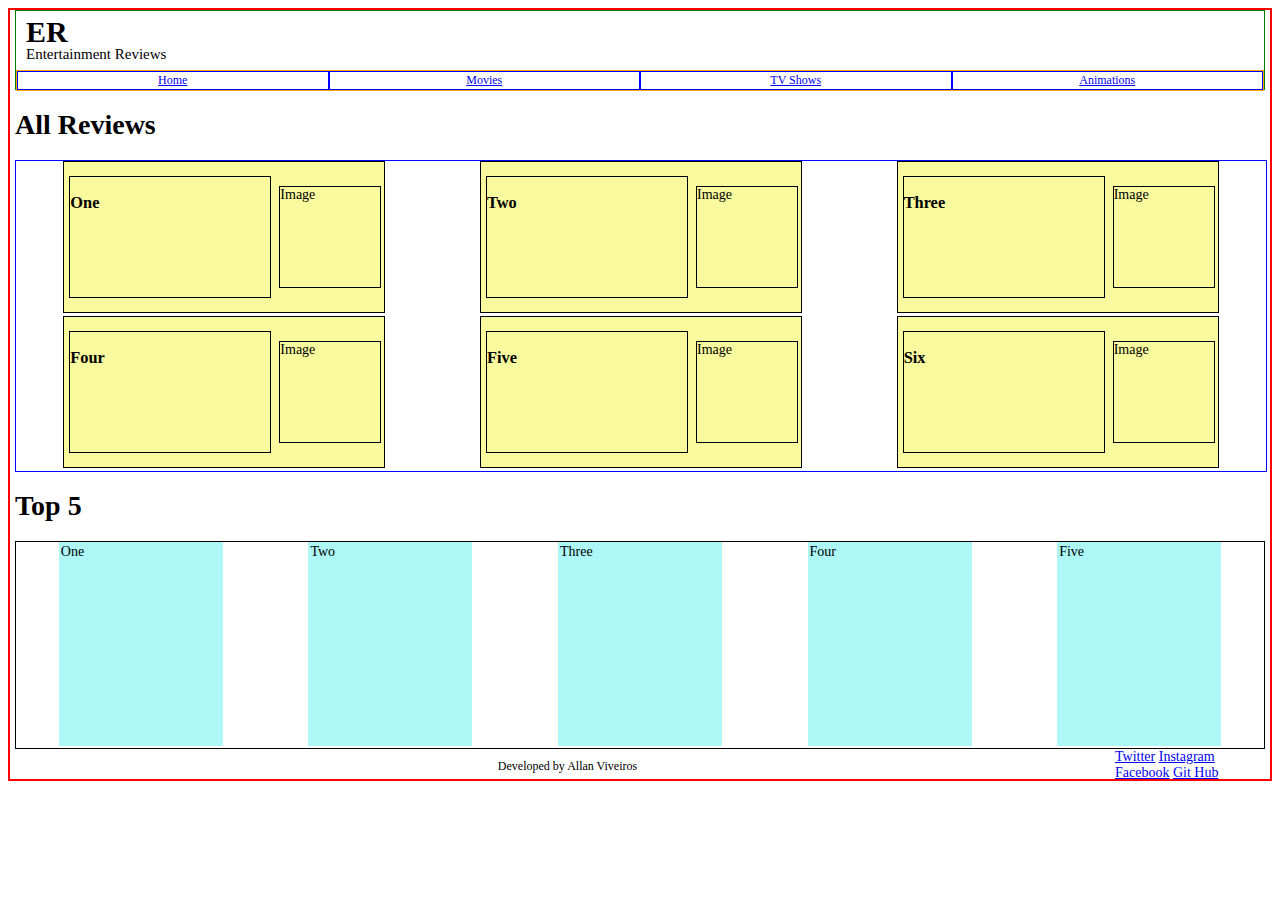
==== index.html @ 097941d2 "First commit. index.html structre for small screens and css for small sceens done." ====
<!DOCTYPE html>
<html lang="en">
<head>
    <meta charset="UTF-8">
    <meta http-equiv="X-UA-Compatible" content="IE=edge">
    <meta name="viewport" content="width=device-width, initial-scale=1.0">
    <title>Entertainment Reviews</title>
    <link rel="stylesheet" href="css/style.css">
    <link rel="icon" href="%PUBLIC_URL%/favicon.ico">
</head>
<body>
    <!-- Main Container -->
    <div class="main-container">
        <!-- Head and menu -->
        <div class="head">
            <div class="logo">
                <h1>ER</h1>
                <span>Entertainment Reviews</span>
            </div>
            <div class="menu-container">
                <div id="menu-home" class="menu-item">
                    <a href="#">Home</a>
                </div>
                <div id="menu-movies" class="menu-item">
                   <a href="#">Movies</a>
                </div>
                <div id="menu-series" class="menu-item">
                    <a href="#">TV Shows</a>
                </div>
                <div id="menu-animations" class="menu-item">
                    <a href="#">Animations</a>
                </div>            
            </div>
        </div>   

        <!-- Content Area -->
        <div class="content">
            <!-- Posts Grid Area -->
            <h1>All Reviews</h1>
            <div id="posts" class="posts-container">                
                <div id="post-one" class="post-box">
                    <div class="text-box"><h3>One</h3></div>
                    <div class="image-box">Image</div>
                </div>
                <div id="post-two" class="post-box">
                    <div class="text-box"><h3>Two</h3></div>
                    <div class="image-box">Image</div>
                </div>
                <div id="post-three" class="post-box">
                    <div class="text-box"><h3>Three</h3></div>
                    <div class="image-box">Image</div>
                </div>
                <div id="post-four" class="post-box">
                    <div class="text-box"><h3>Four</h3></div>
                    <div class="image-box">Image</div>
                </div>
                <div id="post-five" class="post-box">
                    <div class="text-box"><h3>Five</h3></div>
                    <div class="image-box">Image</div>
                </div>
                <div id="post-six" class="post-box">
                    <div class="text-box"><h3>Six</h3></div>
                    <div class="image-box">Image</div>
                </div>
            </div>

            <!-- Top 5 Grid Area -->
            <h1>Top 5</h1>
            <div id="top5-grid" class="top5-container">                
                <div id="top-one" class="top5-box">One</div>
                <div id="top-two" class="top5-box">Two</div>
                <div id="top-three" class="top5-box">Three</div>
                <div id="top-four" class="top5-box">Four</div>
                <div id="top-five" class="top5-box">Five</div>
            </div>
        </div>   

        <!-- Social Media links -->
        <div class="medias">
            <a href="#">Twitter</a>
            <a href="#">Instagram</a>
            <a href="#">Facebook</a>
            <a href="#">Git Hub</a>
            <a href="https://www.linkedin.com/in/viveirosallan" target="_blank" rel="noopener noreferrer"> <i className="fab fa-linkedin"></i> </a>           
            <a href="https://github.com/allan-viveiros" target="_blank" rel="noopener noreferrer"> <i className="fab fa-github"></i> </a>            
            <a href="#!"> <i className="fab fa-facebook"></i> </a>
            <a href="#!"> <i className="fab fa-instagram"></i> </a>
        </div>  

        <!-- Footer --> 
        <div class="footer">
            <span>Developed by Allan Viveiros</span>
        </div>
    <!-- Main Container close -->
    </div>
    
</body>
</html>
---- css/style.css ----
/* Main container setup */
.main-container{
    display: grid;
    grid-template-rows: 80px 1fr 30px;
    grid-template-columns: 1fr 150px;
    grid-template-areas:
    "head head"
    "main main"    
    "footer media";
    border: 2px solid red;
    font-size: 14px;
    padding: 0px 5px 0px 5px;
}
.head{
    grid-area: head;
}
.content{
    grid-area: main;
}
.media{
    grid-area: media;
}
.footer{
    grid-area: footer;
}

/* Head and Menu - Main container*/
.head{
    display: grid;
    /*grid-template-columns: 1fr 1fr 1fr 1fr;*/
    grid-template-rows: 1fr 1fr;
    grid-template-areas: 
    "logo"
    "m-container";
    border: 1px solid green;
    font-size: 12px;
}

.logo{
    grid-area: logo;
    padding-left: 10px;
    font-size: 15px;
    line-height: 2px;
    margin-bottom: 15px;
}
.menu-container{
    grid-area: m-container;
    display: grid;
    grid-template-columns: 1fr 1fr 1fr 1fr;
    grid-template-areas: 
    "home movies shows animations";
    border: 1px solid orange;
}


/* Menu items */
.menu-item{
    padding: 1px;
    text-align: center;
    justify-items: center;
    border: 1px solid blue;
}

.home{
    grid-area: home;
}
.movies{
    grid-area: movies;
} 
.series{
    grid-area: shows;
} 
.animations{
    grid-area: animations;
}

/* Content Area (posts) - Flexbox*/
.posts-container{
    width: 100%;
    display: flex;
    flex-direction: row;
    flex-wrap: wrap;
    align-items: stretch;
    justify-content: space-around;
    border: 1px solid blue;
}
.post-box{
    display: grid;
    grid-template-columns: 200px 100px;
    width: 320px;
    height: 150px;
    border: 1px solid black;
    background: #F8FA9D; 
    margin-bottom: 3px;
    justify-content: space-around;
    align-items: center;
    grid-template-areas: 
    "text img";    
}

.image-box{
    width: 100px;
    height: 100px;
    border: 1px solid black;
}

.text-box{
    width: 200px;
    height: 120px;
    border: 1px solid black;
}


/* Top 5 - Flexbox */
.top5-container{
    display: flex;
    flex-wrap: wrap;
    flex-direction: row;
    align-items: center;
    justify-content:space-around ;
    border: 1px solid black;
}

.top5-box{
    width: 160px;
    height: 200px;
    /*border: 1px solid blue;*/
    background: rgb(173, 247, 247); 
    padding: 2px;   
    margin-bottom: 2px;
}

/* Footer */
.footer{
    font-size: 12px;
    padding-left: 5px;
    text-align: center;
    padding-top: 10px;
}
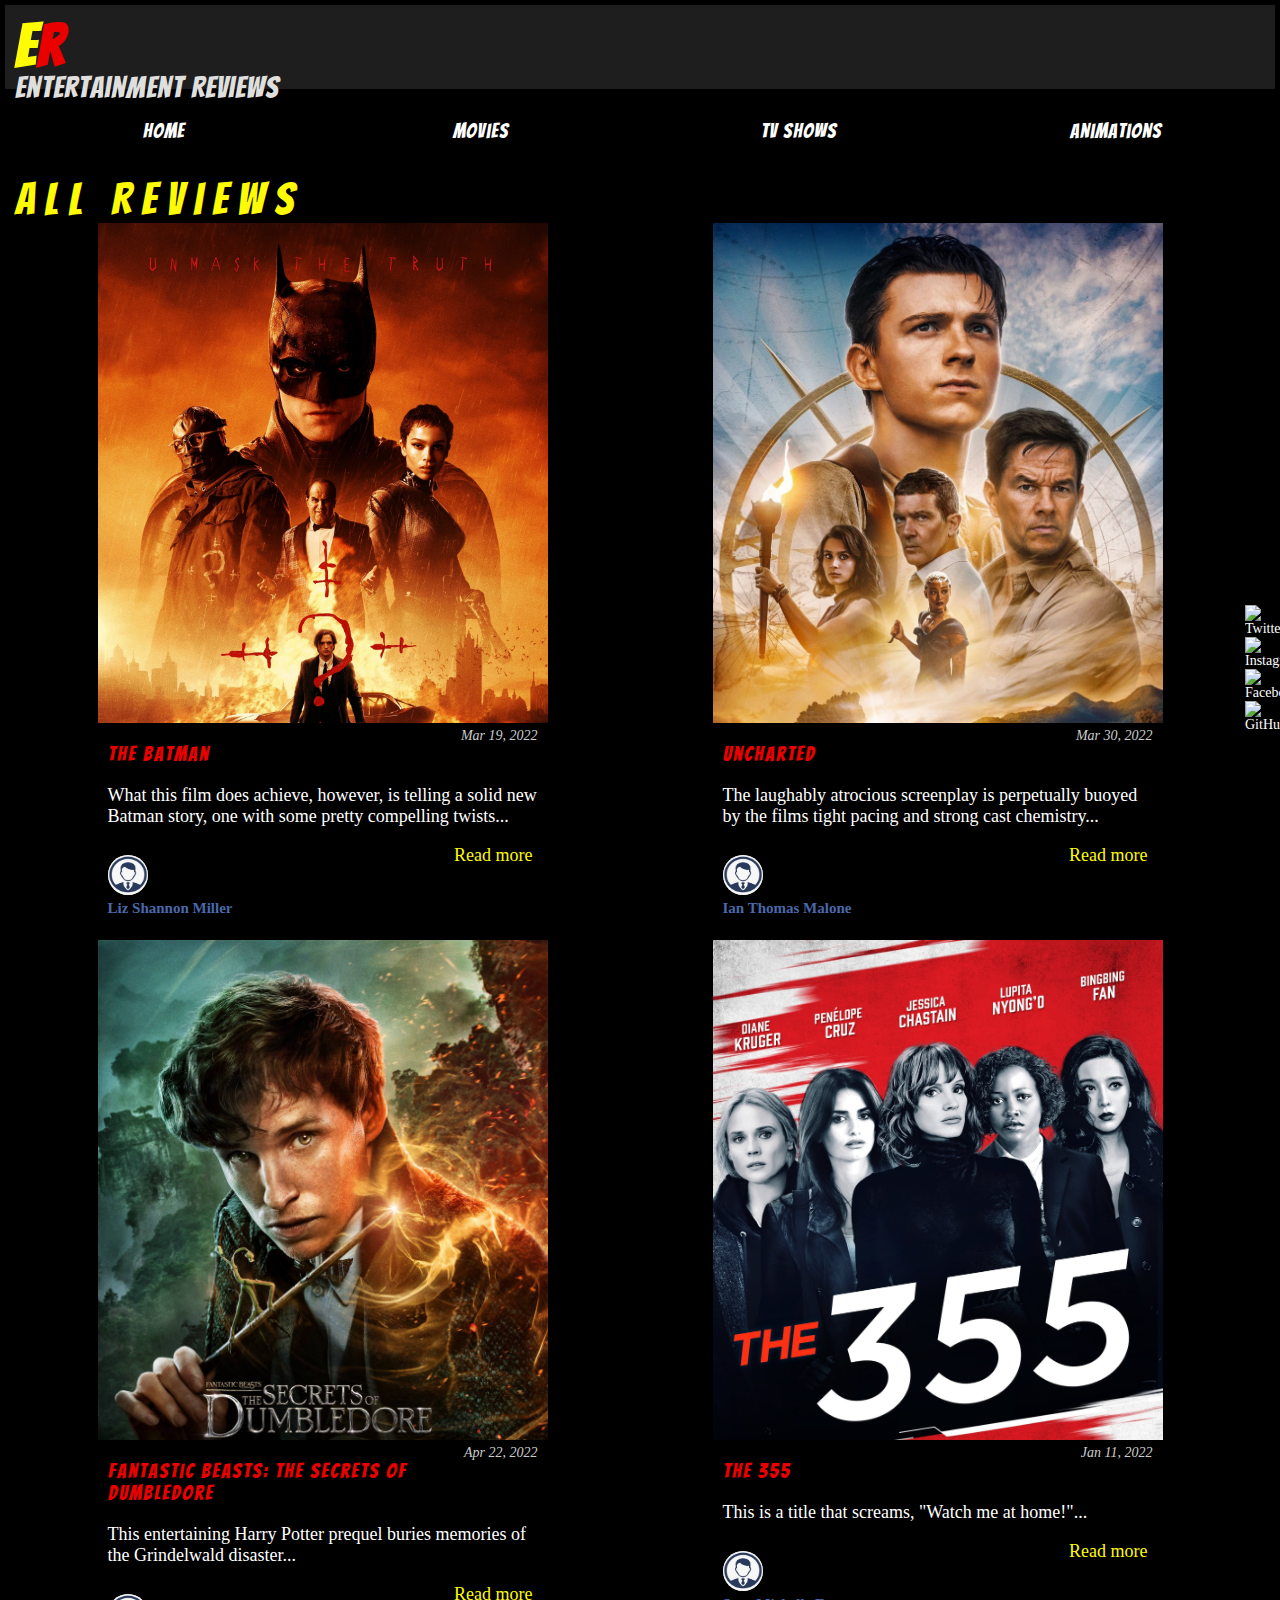
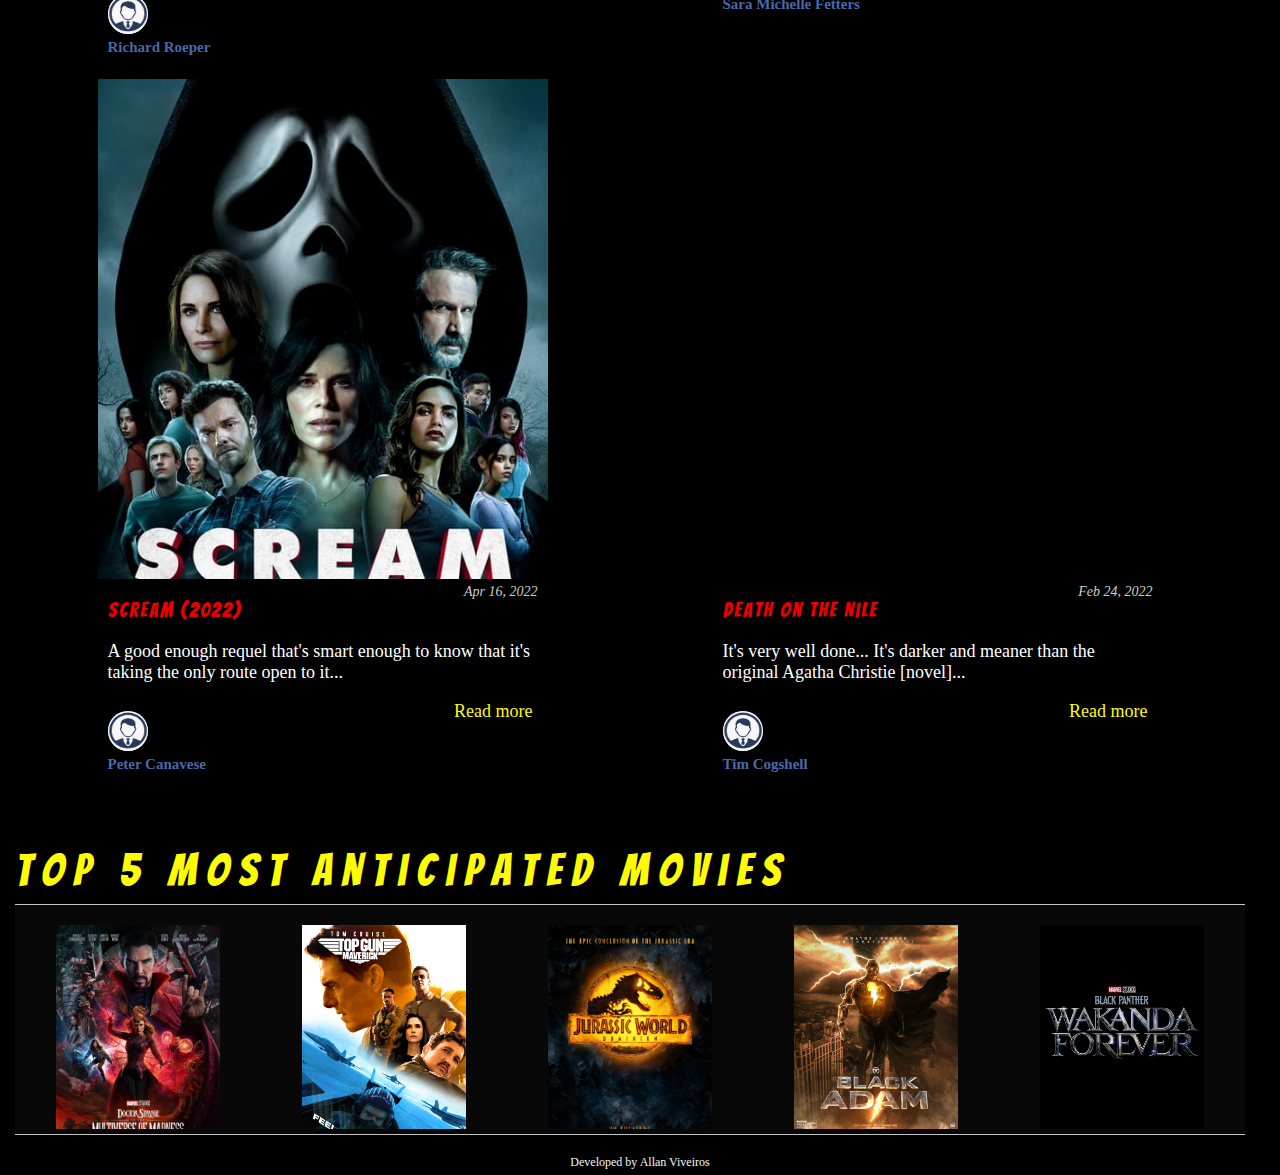
==== commit 9720c9a1: "index.html finalized, and the first review page is done. The main css file was split into small file" ====
--- a/index.html
+++ b/index.html
@@ -6,7 +6,6 @@
     <meta name="viewport" content="width=device-width, initial-scale=1.0">
     <title>Entertainment Reviews</title>
     <link rel="stylesheet" href="css/style.css">
-    <link rel="icon" href="%PUBLIC_URL%/favicon.ico">
 </head>
 <body>
     <!-- Main Container -->
@@ -14,21 +13,24 @@
         <!-- Head and menu -->
         <div class="head">
             <div class="logo">
-                <h1>ER</h1>
+                <h1> 
+                    <span class="logo-yellow">E</span>                    
+                    <span class="logo-red">R</span>                    
+                </h1>
                 <span>Entertainment Reviews</span>
             </div>
             <div class="menu-container">
                 <div id="menu-home" class="menu-item">
-                    <a href="#">Home</a>
+                    <a href="#" target="_self">Home</a>
                 </div>
                 <div id="menu-movies" class="menu-item">
-                   <a href="#">Movies</a>
+                   <a href="#" target="_self">Movies</a>
                 </div>
                 <div id="menu-series" class="menu-item">
-                    <a href="#">TV Shows</a>
+                    <a href="#" target="_self">TV Shows</a>
                 </div>
                 <div id="menu-animations" class="menu-item">
-                    <a href="#">Animations</a>
+                    <a href="#" target="_self">Animations</a>
                 </div>            
             </div>
         </div>   
@@ -36,55 +38,119 @@
         <!-- Content Area -->
         <div class="content">
             <!-- Posts Grid Area -->
-            <h1>All Reviews</h1>
-            <div id="posts" class="posts-container">                
-                <div id="post-one" class="post-box">
-                    <div class="text-box"><h3>One</h3></div>
-                    <div class="image-box">Image</div>
+            <span class="headline">All Reviews</span>
+            <div id="posts" class="posts-container">
+                
+                <!-- The Batman -->
+                <div id="post-one" class="post-box">                    
+                    <div class="text-box">
+                        <span class="post-date">Mar 19, 2022 </span>
+                        <h3 class="post-title">The Batman</h3>                        
+                        <p>
+                            What this film does achieve, however, is telling a solid new Batman story,                            
+                            one with some pretty compelling twists...                            
+                        </p>                      
+                        <a class="rm-post" href="/reviews/batman.html" target="_self">Read more</a>
+                        <img class="avatar-img" src="/images/avatar-review.png"> 
+                        <p class="author-name">Liz Shannon Miller</p>                                         
+                    </div>
+                    <div id="img-box-one" class="image-box"></div>
                 </div>
+
+                <!-- Uncharted -->
                 <div id="post-two" class="post-box">
-                    <div class="text-box"><h3>Two</h3></div>
-                    <div class="image-box">Image</div>
+                    <div class="text-box">
+                        <span class="post-date">Mar 30, 2022</span>
+                        <h3 class="post-title">Uncharted</h3>                        
+                        <p>
+                            The laughably atrocious screenplay is perpetually buoyed by the films 
+                            tight pacing and strong cast chemistry...
+                        </p>
+                        <a class="rm-post" href="/reviews/uncharted.html" target="_self">Read more</a>
+                        <img class="avatar-img" src="/images/avatar-review.png"> 
+                        <p class="author-name">Ian Thomas Malone</p>  
+                    </div>
+                    <div id="img-box-two" class="image-box"></div>
                 </div>
+
+                <!-- Fantastic Beasts: The Secrets of Dumbledore -->
                 <div id="post-three" class="post-box">
-                    <div class="text-box"><h3>Three</h3></div>
-                    <div class="image-box">Image</div>
+                    <div class="text-box">
+                        <span class="post-date">Apr 22, 2022</span>
+                        <h3 class="post-title">Fantastic Beasts: The Secrets of Dumbledore</h3>                        
+                        <p>
+                            This entertaining Harry Potter prequel buries memories of the Grindelwald disaster...
+                        </p>
+                        <a class="rm-post" href="/reviews/fb.html" target="_self">Read more</a>
+                        <img class="avatar-img" src="/images/avatar-review.png"> 
+                        <p class="author-name">Richard Roeper</p> 
+                    </div>
+                    <div id="img-box-three" class="image-box"></div>
                 </div>
+
+                <!-- The 355 -->
                 <div id="post-four" class="post-box">
-                    <div class="text-box"><h3>Four</h3></div>
-                    <div class="image-box">Image</div>
+                    <div class="text-box">
+                        <span class="post-date">Jan 11, 2022</span>
+                        <h3 class="post-title">The 355</h3>                        
+                        <p>
+                            This is a title that screams, "Watch me at home!"...
+                        </p>
+                        <a class="rm-post" href="/reviews/the355.html" target="_self">Read more</a>
+                        <img class="avatar-img" src="/images/avatar-review.png"> 
+                        <p class="author-name">Sara Michelle Fetters</p>  
+                    </div>
+                    <div id="img-box-four" class="image-box"></div>
                 </div>
+
+                <!-- Scream 5 (2022) -->
                 <div id="post-five" class="post-box">
-                    <div class="text-box"><h3>Five</h3></div>
-                    <div class="image-box">Image</div>
+                    <div class="text-box">
+                        <span class="post-date">Apr 16, 2022</span>
+                        <h3 class="post-title">Scream (2022)</h3>                        
+                        <p>
+                            A good enough requel that's smart enough to know that it's taking the only route open to it...
+                        </p>
+                        <a class="rm-post" href="/reviews/scream.html" target="_self">Read more</a>                        
+                        <img class="avatar-img" src="/images/avatar-review.png"> 
+                        <p class="author-name">Peter Canavese</p>
+                    </div>
+                    <div id="img-box-five" class="image-box"></div>
                 </div>
+
+                <!-- Death on the Nile -->
                 <div id="post-six" class="post-box">
-                    <div class="text-box"><h3>Six</h3></div>
-                    <div class="image-box">Image</div>
+                    <div class="text-box">
+                        <span class="post-date">Feb 24, 2022</span>
+                        <h3 class="post-title">Death on the Nile</h3>                        
+                        <p>
+                            It's very well done... It's darker and meaner than the original Agatha Christie [novel]...
+                        </p>                       
+                        <a class="rm-post" href="/reviews/dotn.html" target="_self">Read more</a>
+                        <img class="avatar-img" src="/images/avatar-review.png"> 
+                        <p class="author-name">Tim Cogshell</p>
+                    </div>
+                    <div id="img-box-six" class="image-box"></div>
                 </div>
             </div>
 
             <!-- Top 5 Grid Area -->
-            <h1>Top 5</h1>
+            <span class="headline">Top 5 Most Anticipated Movies </span>
             <div id="top5-grid" class="top5-container">                
-                <div id="top-one" class="top5-box">One</div>
-                <div id="top-two" class="top5-box">Two</div>
-                <div id="top-three" class="top5-box">Three</div>
-                <div id="top-four" class="top5-box">Four</div>
-                <div id="top-five" class="top5-box">Five</div>
+                <div id="top-one" class="top5-box"></div>
+                <div id="top-two" class="top5-box"></div>
+                <div id="top-three" class="top5-box"></div>
+                <div id="top-four" class="top5-box"></div>
+                <div id="top-five" class="top5-box">                                                                                                        </div>
             </div>
         </div>   
 
         <!-- Social Media links -->
-        <div class="medias">
-            <a href="#">Twitter</a>
-            <a href="#">Instagram</a>
-            <a href="#">Facebook</a>
-            <a href="#">Git Hub</a>
-            <a href="https://www.linkedin.com/in/viveirosallan" target="_blank" rel="noopener noreferrer"> <i className="fab fa-linkedin"></i> </a>           
-            <a href="https://github.com/allan-viveiros" target="_blank" rel="noopener noreferrer"> <i className="fab fa-github"></i> </a>            
-            <a href="#!"> <i className="fab fa-facebook"></i> </a>
-            <a href="#!"> <i className="fab fa-instagram"></i> </a>
+        <div class="medias">            
+            <a class="icon" href="#"><img src="https://img.icons8.com/fluency/20/000000/twitter.png" title="Twitter" alt="Twitter"></a>
+            <a class="icon" href="#"><img src="https://img.icons8.com/fluency/20/000000/instagram-new.png" title="Instagram" alt="Instagram"></a>
+            <a class="icon" href="#"><img src="https://img.icons8.com/color/20/000000/facebook-new.png" title="Facebook" alt="Facebook"></a>
+            <a class="icon" href="#"><img src="https://img.icons8.com/fluency/20/000000/github.png" title="GitHub" alt="GitHub"></a>           
         </div>  
 
         <!-- Footer --> 
--- a/css/style.css
+++ b/css/style.css
@@ -1,13 +1,20 @@
+/* Import files and other resources */
+@import url('https://fonts.googleapis.com/css2?family=Bangers&display=swap');
+@import "default.css";
+@import "menu.css";
+@import "content_post.css";
+@import "content_top5.css";
+
 /* Main container setup */
 .main-container{
     display: grid;
     grid-template-rows: 80px 1fr 30px;
-    grid-template-columns: 1fr 150px;
+    grid-template-columns: 1fr 100px;
     grid-template-areas:
     "head head"
     "main main"    
     "footer media";
-    border: 2px solid red;
+    /*border: 2px solid red;*/
     font-size: 14px;
     padding: 0px 5px 0px 5px;
 }
@@ -16,124 +23,103 @@
 }
 .content{
     grid-area: main;
+    padding: 20px 0px 10px 10px;
+    text-align: left;
 }
-.media{
+.medias{
     grid-area: media;
+    padding: 5px 5px 0px 0px;    
+    text-align: right;
 }
 .footer{
     grid-area: footer;
+    font-size: 12px;   
+    text-align: center;
+    padding-top: 10px;
 }
 
-/* Head and Menu - Main container*/
-.head{
-    display: grid;
-    /*grid-template-columns: 1fr 1fr 1fr 1fr;*/
-    grid-template-rows: 1fr 1fr;
-    grid-template-areas: 
-    "logo"
-    "m-container";
-    border: 1px solid green;
-    font-size: 12px;
+/* Responsive layout - Media query */
+/* Medium screens */
+@media(min-width:600px)and (max-width:900px) {    
+    .main-container{
+        grid-template-rows: 150px 1fr 30px;
+        grid-template-columns: 1fr 30px;
+        grid-template-areas:
+        "head head"
+        "main media"    
+        "footer footer";              
+    }
+    .medias{
+        text-align: right;       
+        padding-top: 50vh;
+    }
+    .head{
+        font-size: 20px;
+    }
+    .logo{
+        font-size: 30px;
+        margin-bottom: 30px;
+    }
+    .logo-red{
+        margin-left: -12px;
+    }
 }
 
-.logo{
-    grid-area: logo;
-    padding-left: 10px;
-    font-size: 15px;
-    line-height: 2px;
-    margin-bottom: 15px;
-}
-.menu-container{
-    grid-area: m-container;
-    display: grid;
-    grid-template-columns: 1fr 1fr 1fr 1fr;
-    grid-template-areas: 
-    "home movies shows animations";
-    border: 1px solid orange;
-}
-
-
-/* Menu items */
-.menu-item{
-    padding: 1px;
-    text-align: center;
-    justify-items: center;
-    border: 1px solid blue;
-}
-
-.home{
-    grid-area: home;
-}
-.movies{
-    grid-area: movies;
-} 
-.series{
-    grid-area: shows;
-} 
-.animations{
-    grid-area: animations;
-}
-
-/* Content Area (posts) - Flexbox*/
-.posts-container{
-    width: 100%;
-    display: flex;
-    flex-direction: row;
-    flex-wrap: wrap;
-    align-items: stretch;
-    justify-content: space-around;
-    border: 1px solid blue;
-}
-.post-box{
-    display: grid;
-    grid-template-columns: 200px 100px;
-    width: 320px;
-    height: 150px;
-    border: 1px solid black;
-    background: #F8FA9D; 
-    margin-bottom: 3px;
-    justify-content: space-around;
-    align-items: center;
-    grid-template-areas: 
-    "text img";    
-}
-
-.image-box{
-    width: 100px;
-    height: 100px;
-    border: 1px solid black;
-}
-
-.text-box{
-    width: 200px;
-    height: 120px;
-    border: 1px solid black;
-}
-
-
-/* Top 5 - Flexbox */
-.top5-container{
-    display: flex;
-    flex-wrap: wrap;
-    flex-direction: row;
-    align-items: center;
-    justify-content:space-around ;
-    border: 1px solid black;
-}
-
-.top5-box{
-    width: 160px;
-    height: 200px;
-    /*border: 1px solid blue;*/
-    background: rgb(173, 247, 247); 
-    padding: 2px;   
-    margin-bottom: 2px;
-}
-
-/* Footer */
-.footer{
-    font-size: 12px;
-    padding-left: 5px;
-    text-align: center;
-    padding-top: 10px;
+/* Big screens */
+@media(min-width:901px){
+    .main-container{
+        grid-template-rows: 150px 1fr 30px;
+        grid-template-columns: 1fr 30px;
+        grid-template-areas:
+        "head head"
+        "main media"    
+        "footer footer";              
+    }
+    .medias{
+        text-align: right;
+        padding-top: 50vh;
+    }
+    .head{    
+        font-size: 20px;
+    }
+    .logo{
+        font-size: 30px;
+        margin-bottom: 30px;
+    } 
+    .logo-red{
+        margin-left: -12px;
+        color: #eb0000;
+    }
+    
+    .post-box{  
+        grid-template-columns: 100%;      
+        /*grid-template-rows: 1fr 1fr;*/
+        width: 450px;
+        height: fit-content;
+        /*border: 1px solid red;
+        background: #F8FA9D;*/ 
+        justify-content: center;
+        align-items: baseline;
+        grid-template-areas: 
+        "img"
+        "txt";    
+    }    
+    .image-box{         
+        width: 450px;
+        height: 500px;        
+        /*border: 1px solid black;
+        background: lightseagreen;*/
+        border-radius: 0%;
+    }    
+    .text-box{  
+        grid-area: txt;      
+        width: 430px;
+        height: fit-content;  
+        border-radius: 0%;
+        padding: 0px 10px 0px 10px; 
+        background: black;
+        font-size: 18px;
+        /*border: 1px solid white;*/
+        margin-bottom: 20px;
+    }
 }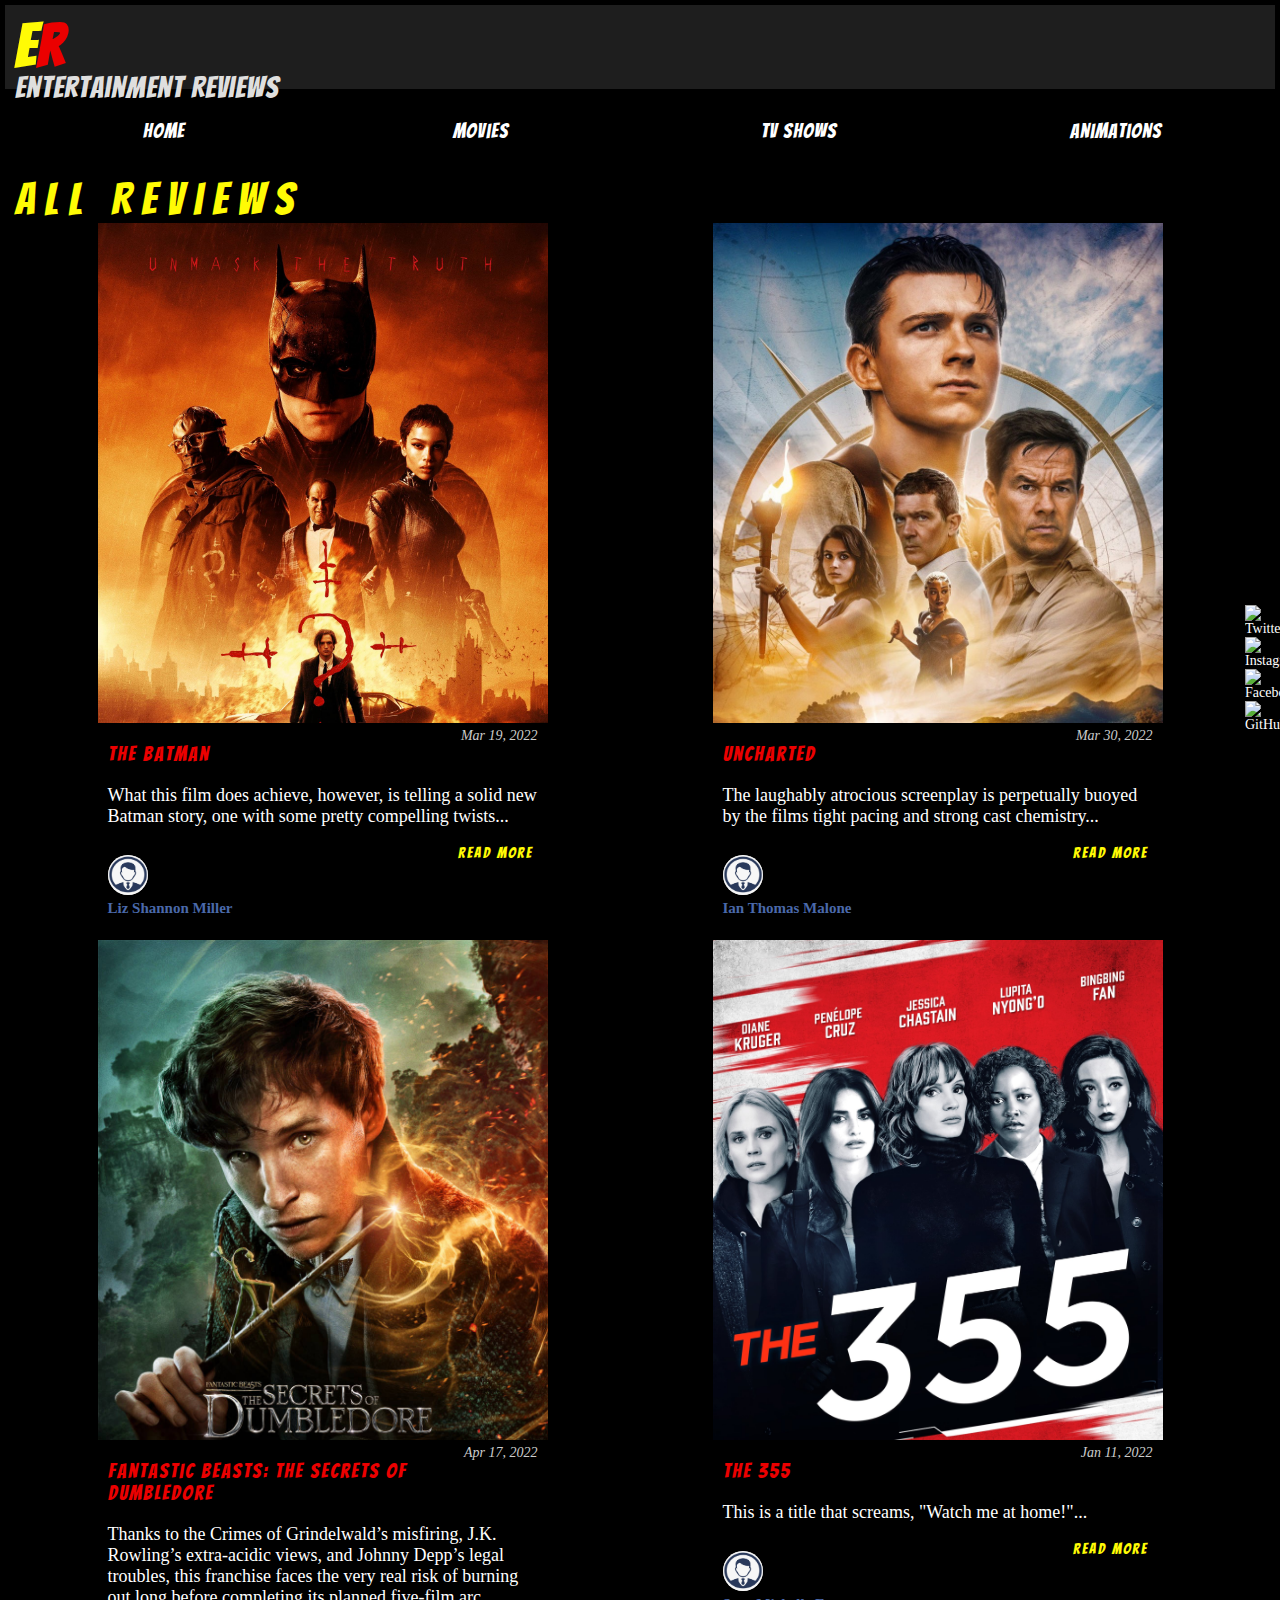
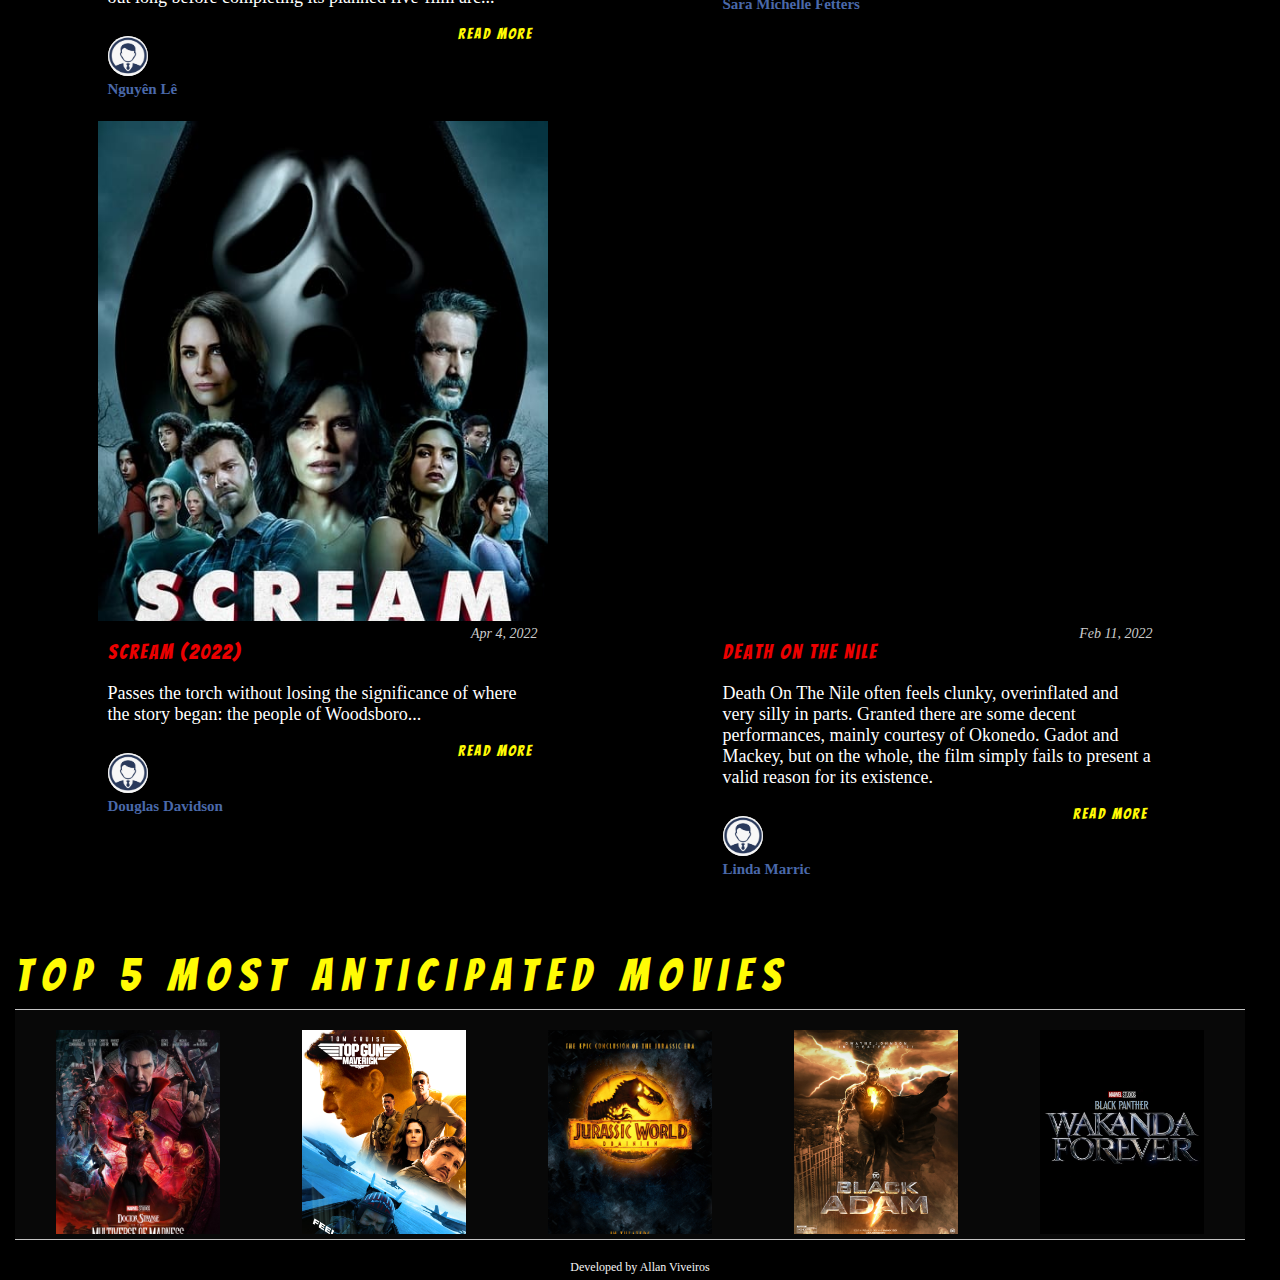
==== commit c6bf39e7: "All done. home updated and finalized, movies done, reviews done and all images" ====
--- a/index.html
+++ b/index.html
@@ -24,13 +24,13 @@
                     <a href="#" target="_self">Home</a>
                 </div>
                 <div id="menu-movies" class="menu-item">
-                   <a href="#" target="_self">Movies</a>
+                   <a href="/pages/movies.html" target="_self">Movies</a>
                 </div>
                 <div id="menu-series" class="menu-item">
-                    <a href="#" target="_self">TV Shows</a>
+                    <a href="/building.html" target="_self">TV Shows</a>
                 </div>
                 <div id="menu-animations" class="menu-item">
-                    <a href="#" target="_self">Animations</a>
+                    <a href="/building.html" target="_self">Animations</a>
                 </div>            
             </div>
         </div>   
@@ -76,14 +76,16 @@
                 <!-- Fantastic Beasts: The Secrets of Dumbledore -->
                 <div id="post-three" class="post-box">
                     <div class="text-box">
-                        <span class="post-date">Apr 22, 2022</span>
+                        <span class="post-date">Apr 17, 2022</span>
                         <h3 class="post-title">Fantastic Beasts: The Secrets of Dumbledore</h3>                        
                         <p>
-                            This entertaining Harry Potter prequel buries memories of the Grindelwald disaster...
+                            Thanks to the Crimes of Grindelwald’s misfiring, J.K. Rowling’s extra-acidic views, 
+                            and Johnny Depp’s legal troubles, this franchise faces the very real risk of burning 
+                            out long before completing its planned five-film arc...
                         </p>
-                        <a class="rm-post" href="/reviews/fb.html" target="_self">Read more</a>
+                        <a class="rm-post" href="/reviews/fb.html" target="_self">Read more</a>                 
                         <img class="avatar-img" src="/images/avatar-review.png"> 
-                        <p class="author-name">Richard Roeper</p> 
+                        <p class="author-name">Nguyên Lê</p> 
                     </div>
                     <div id="img-box-three" class="image-box"></div>
                 </div>
@@ -95,7 +97,7 @@
                         <h3 class="post-title">The 355</h3>                        
                         <p>
                             This is a title that screams, "Watch me at home!"...
-                        </p>
+                        </p>                        
                         <a class="rm-post" href="/reviews/the355.html" target="_self">Read more</a>
                         <img class="avatar-img" src="/images/avatar-review.png"> 
                         <p class="author-name">Sara Michelle Fetters</p>  
@@ -106,14 +108,14 @@
                 <!-- Scream 5 (2022) -->
                 <div id="post-five" class="post-box">
                     <div class="text-box">
-                        <span class="post-date">Apr 16, 2022</span>
+                        <span class="post-date">Apr 4, 2022</span>
                         <h3 class="post-title">Scream (2022)</h3>                        
                         <p>
-                            A good enough requel that's smart enough to know that it's taking the only route open to it...
-                        </p>
+                            Passes the torch without losing the significance of where the story began: the people of Woodsboro...
+                        </p>                        
                         <a class="rm-post" href="/reviews/scream.html" target="_self">Read more</a>                        
                         <img class="avatar-img" src="/images/avatar-review.png"> 
-                        <p class="author-name">Peter Canavese</p>
+                        <p class="author-name">Douglas Davidson</p>
                     </div>
                     <div id="img-box-five" class="image-box"></div>
                 </div>
@@ -121,14 +123,17 @@
                 <!-- Death on the Nile -->
                 <div id="post-six" class="post-box">
                     <div class="text-box">
-                        <span class="post-date">Feb 24, 2022</span>
+                        <span class="post-date">Feb 11, 2022</span>
                         <h3 class="post-title">Death on the Nile</h3>                        
                         <p>
-                            It's very well done... It's darker and meaner than the original Agatha Christie [novel]...
-                        </p>                       
+                            Death On The Nile often feels clunky, overinflated and very 
+                            silly in parts. Granted there are some decent performances, 
+                            mainly courtesy of Okonedo. Gadot and Mackey, but on the whole, 
+                            the film simply fails to present a valid reason for its existence.
+                        </p>          
                         <a class="rm-post" href="/reviews/dotn.html" target="_self">Read more</a>
                         <img class="avatar-img" src="/images/avatar-review.png"> 
-                        <p class="author-name">Tim Cogshell</p>
+                        <p class="author-name">Linda Marric</p>
                     </div>
                     <div id="img-box-six" class="image-box"></div>
                 </div>
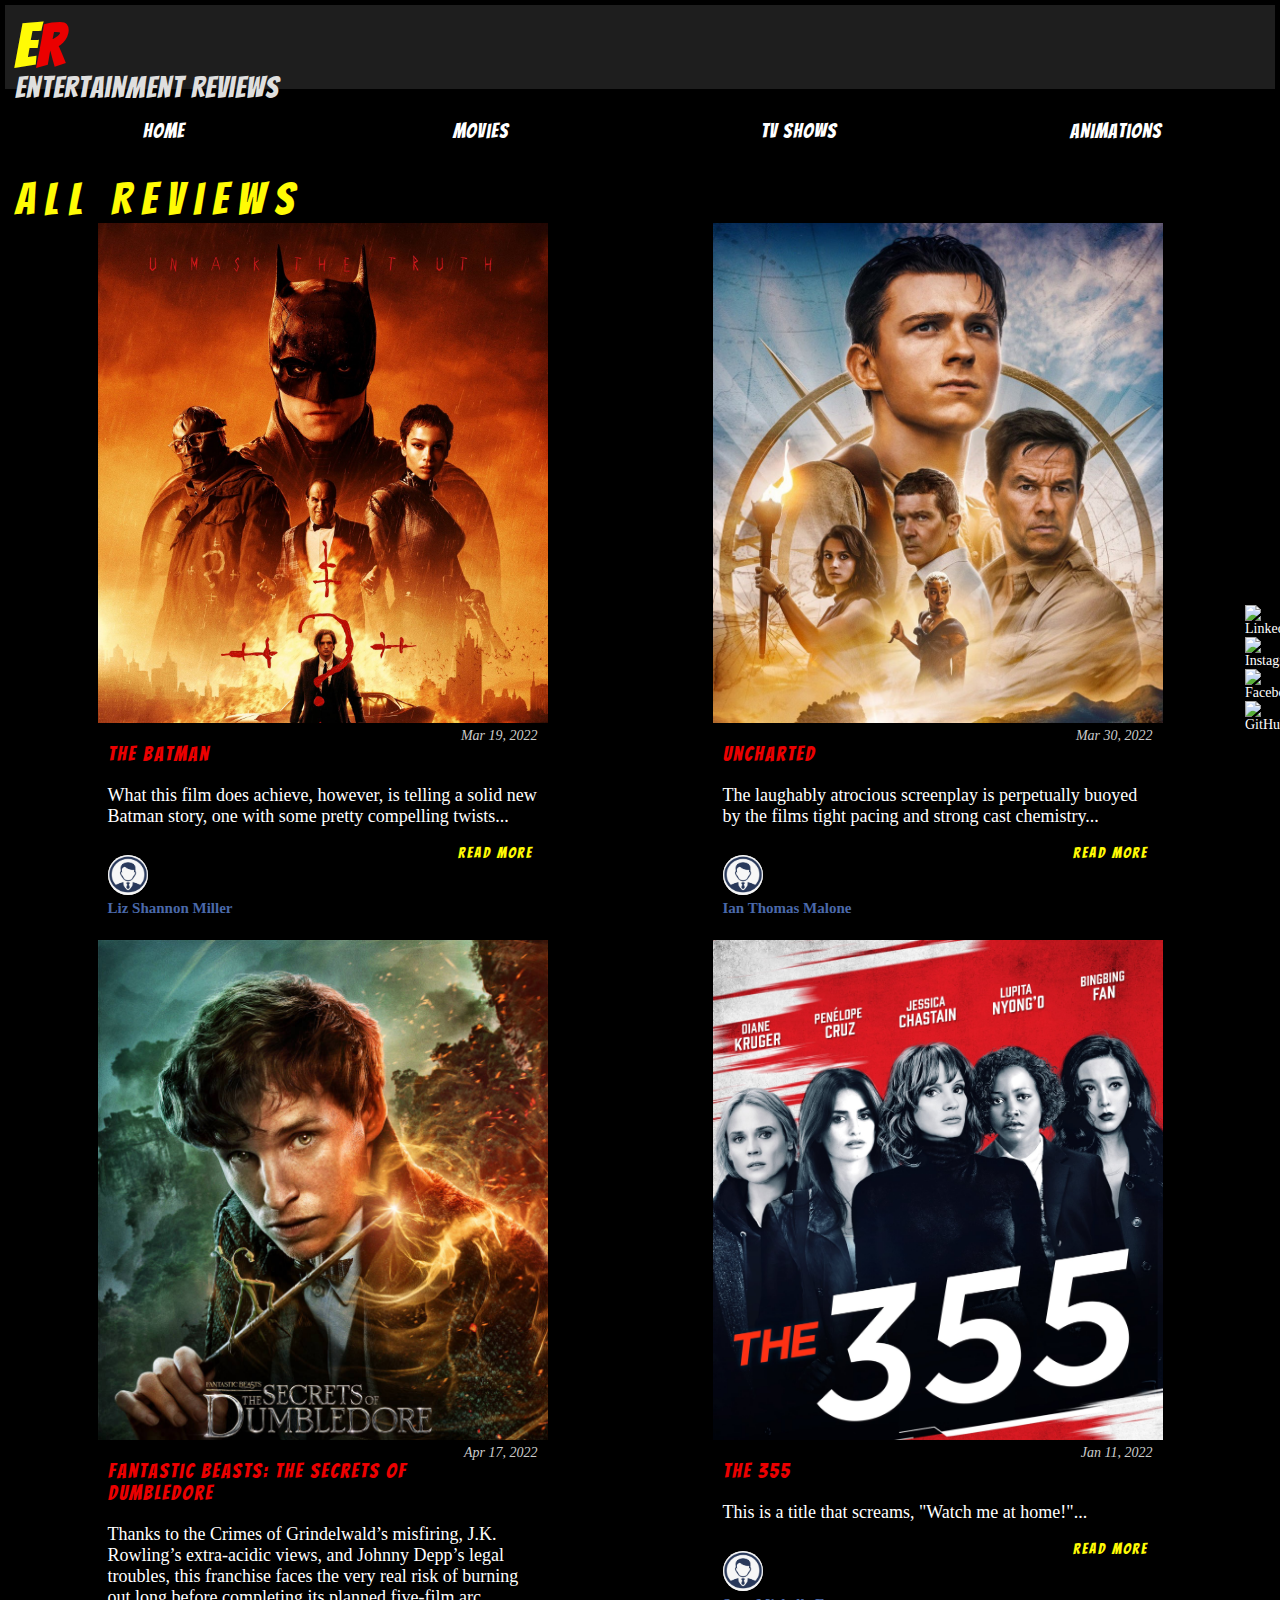
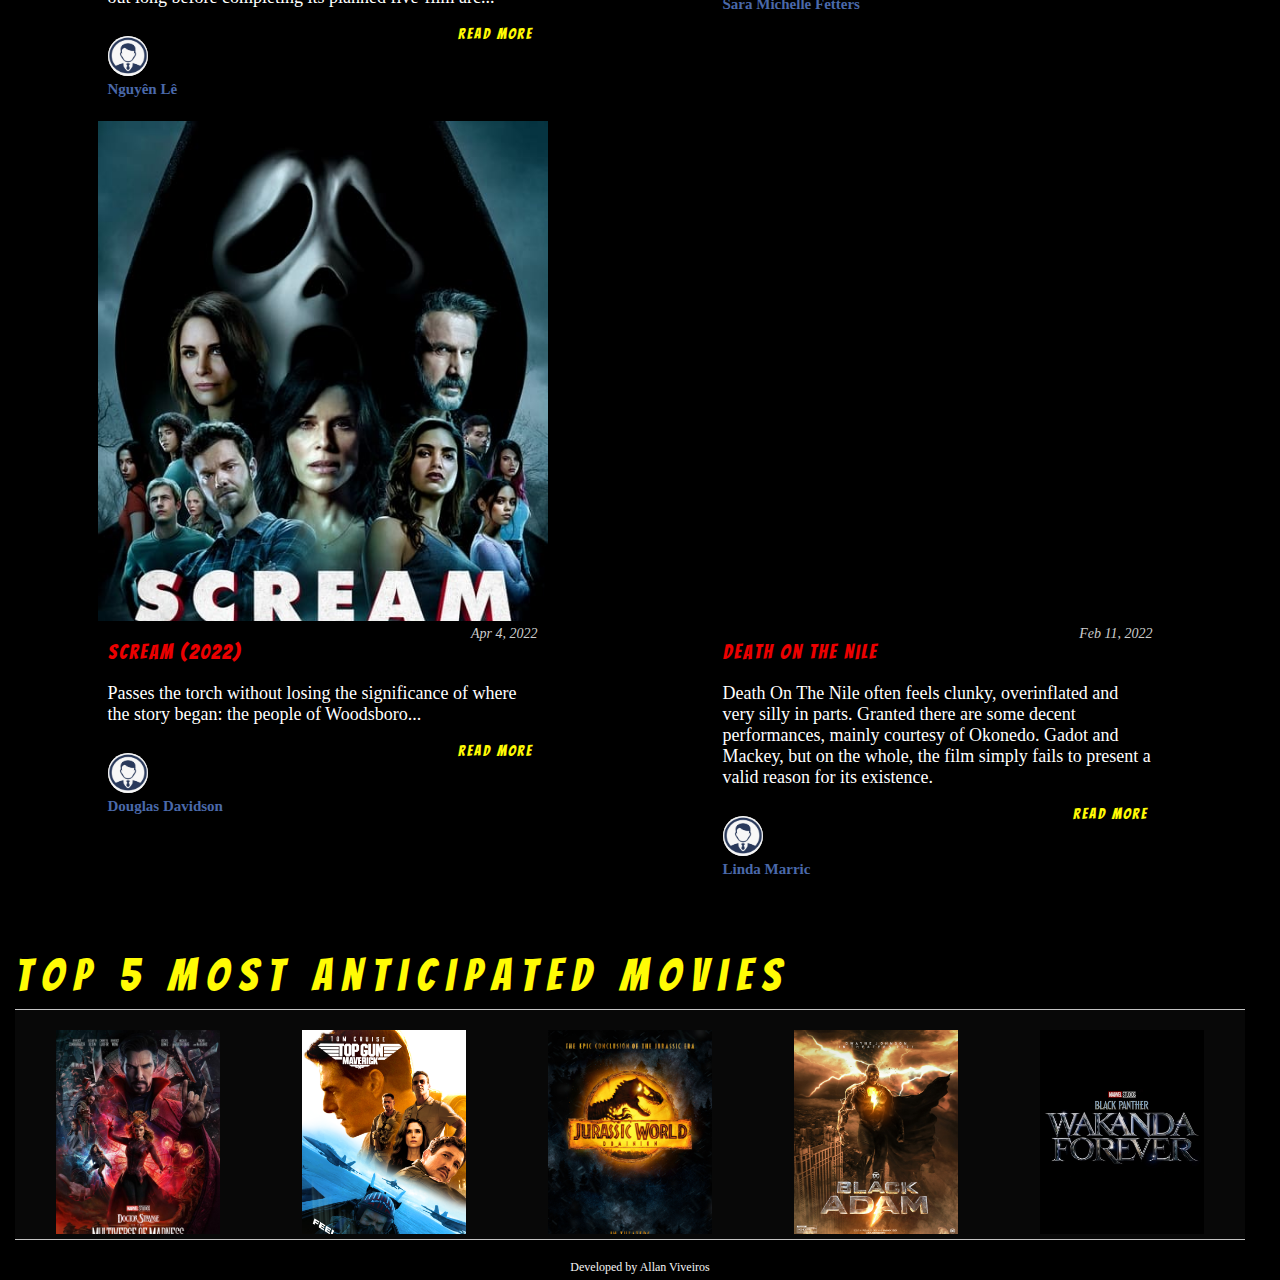
==== commit 8a7659e2: "Social media updated, linkedin added to the list" ====
--- a/index.html
+++ b/index.html
@@ -152,10 +152,10 @@
 
         <!-- Social Media links -->
         <div class="medias">            
-            <a class="icon" href="#"><img src="https://img.icons8.com/fluency/20/000000/twitter.png" title="Twitter" alt="Twitter"></a>
+            <a class="icon" href="https://www.linkedin.com/in/viveirosallan/" target="_blank"><img src="https://img.icons8.com/fluency/20/000000/linkedin.png" title="LinkedIn" alt="LinkedIn"/></a>
             <a class="icon" href="#"><img src="https://img.icons8.com/fluency/20/000000/instagram-new.png" title="Instagram" alt="Instagram"></a>
             <a class="icon" href="#"><img src="https://img.icons8.com/color/20/000000/facebook-new.png" title="Facebook" alt="Facebook"></a>
-            <a class="icon" href="#"><img src="https://img.icons8.com/fluency/20/000000/github.png" title="GitHub" alt="GitHub"></a>           
+            <a class="icon" href="https://github.com/allan-viveiros" target="_blank"><img src="https://img.icons8.com/fluency/20/000000/github.png" title="GitHub" alt="GitHub"></a>           
         </div>  
 
         <!-- Footer --> 
